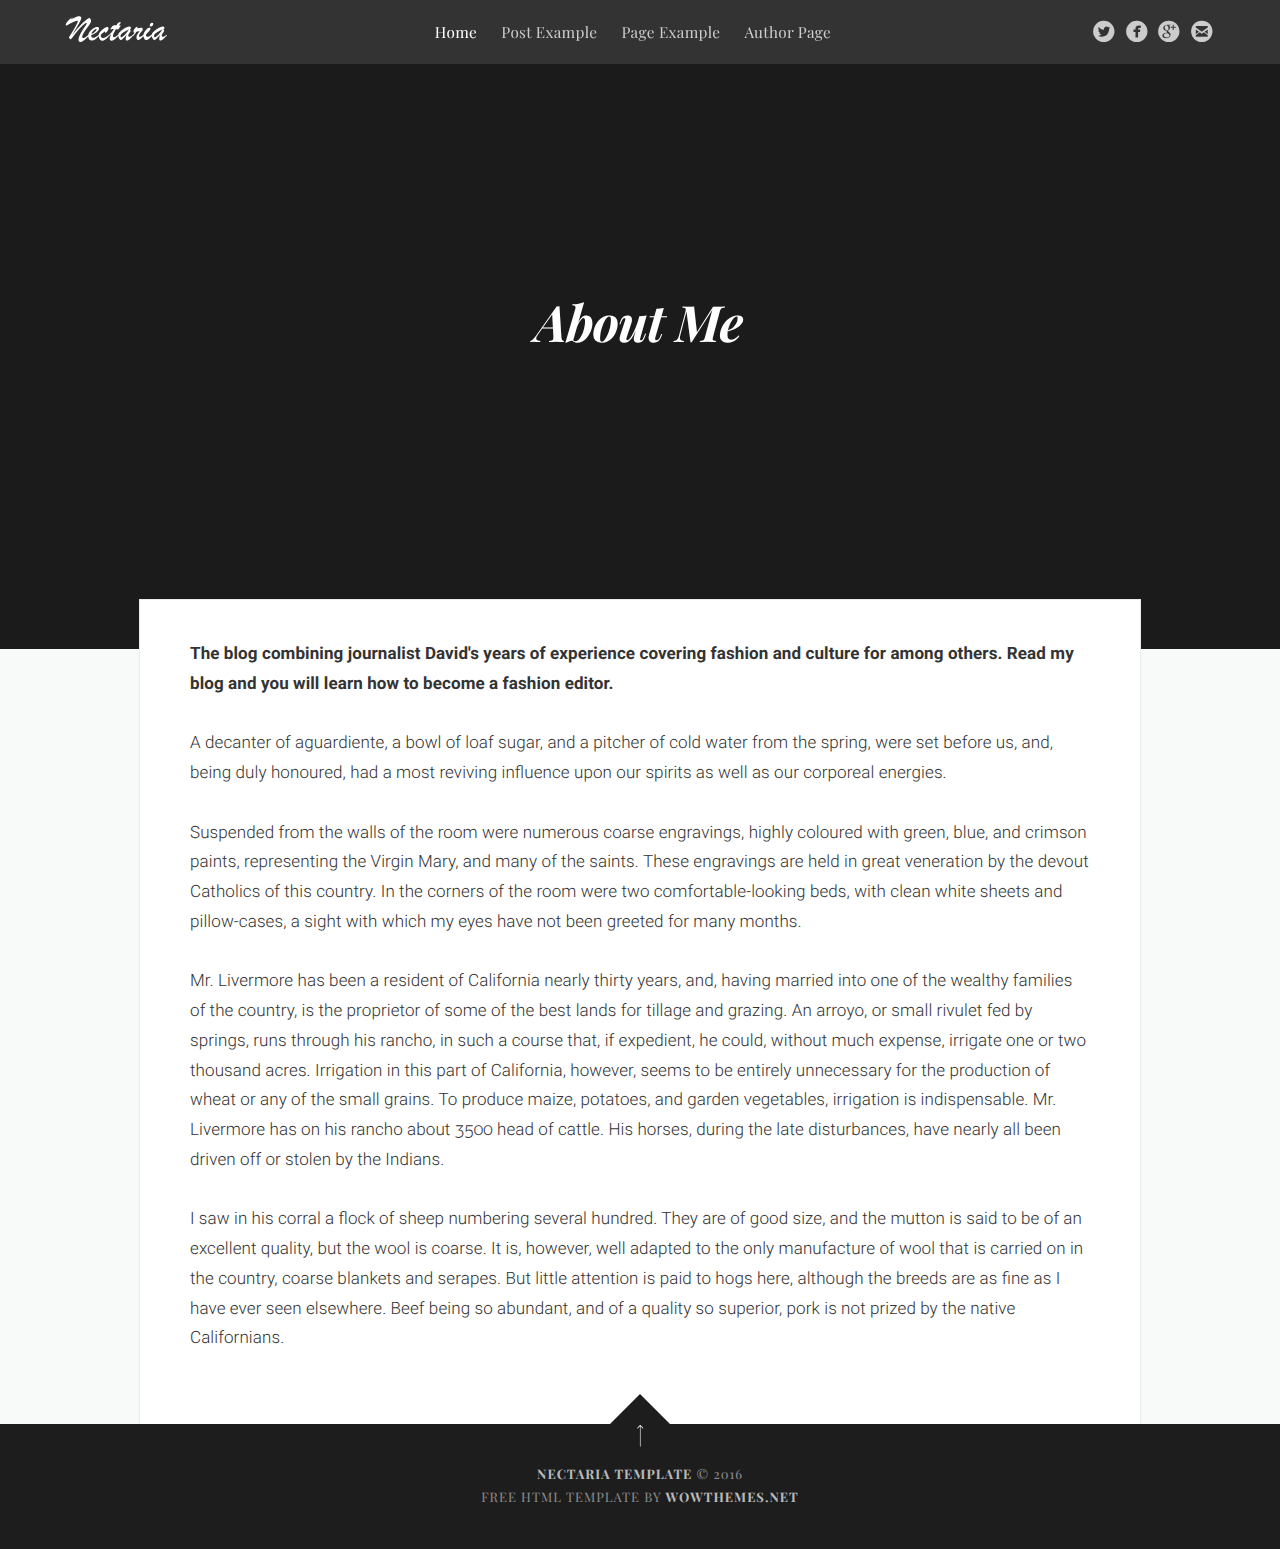
==== about.html @ 01ff28bb "Add files via upload" ====
<!DOCTYPE html>
<html>
<head>
<meta charset="utf-8"/>
<meta http-equiv="X-UA-Compatible" content="IE=edge"/>
<title>Nectaria - Free HTML Template by WowThemes.net</title>
<meta name="description" content="Thoughts, reviews and ideas since 1999."/>
<meta name="viewport" content="width=device-width, initial-scale=1.0"/>
<link rel="shortcut icon" href="#">
<link rel="stylesheet" type="text/css" href="assets/css/screen.css"/>
<link rel="stylesheet" type="text/css" href="https://fonts.googleapis.com/css?family=Roboto:400,300italic,300,400italic,700,700italic|Playfair+Display:400,700,400italic,700italic"/>
</head>
<body class="post-template page-template page">
<div class="site-wrapper">
	<nav class="main-nav overlay clearfix">
	<a class="blog-logo" href="index.html"><img src="assets/img/logo.png" alt="Fashion Critiques"/></a>
	<ul id="menu">
		<li class="nav-home nav-current" role="presentation"><a href="index.html">Home</a></li>
		<li class="nav-article-example" role="presentation"><a href="article.html">Post Example</a></li>
		<li class="nav-about-us" role="presentation"><a href="about.html">Page Example</a></li>
		<li class="nav-author-page" role="presentation"><a href="author.html">Author Page</a></li>
		<span class="socialheader">
		<a href="#"><span class='symbol'>circletwitterbird</span></a>
		<a href="#"><span class='symbol'>circlefacebook</span></a>
		<a href="#"><span class='symbol'>circlegoogleplus</span></a>
		<a href="mailto:wowthemesnet@gmail.com"><span class='symbol'>circleemail</span></a>
		</span>
	</ul>
	</nav>
	<header class="main-header post-head " style="background-image: url(http://s3.amazonaws.com/caymandemo/wp-content/uploads/sites/10/2015/10/10174958/fas-compressor.jpg)">
	<div class="vertical">
		<div class="main-header-content inner">
			<h1 class="post-title">About Me</h1>
		</div>
	</div>
	</header>
	<main class="content" role="main">
	<article class="post tag-fashion tag-art page">
	<section class="post-content">
	<p>
		<strong>The blog combining journalist David's years of experience covering fashion and culture for among others. Read my blog and you will learn how to become a fashion editor.</strong>
	</p>
	<p>
		A decanter of aguardiente, a bowl of loaf sugar, and a pitcher of cold water from the spring, were set before us, and, being duly honoured, had a most reviving influence upon our spirits as well as our corporeal energies.
	</p>
	<p>
		Suspended from the walls of the room were numerous coarse engravings, highly coloured with green, blue, and crimson paints, representing the Virgin Mary, and many of the saints. These engravings are held in great veneration by the devout Catholics of this country. In the corners of the room were two comfortable-looking beds, with clean white sheets and pillow-cases, a sight with which my eyes have not been greeted for many months.
	</p>
	<p>
		Mr. Livermore has been a resident of California nearly thirty years, and, having married into one of the wealthy families of the country, is the proprietor of some of the best lands for tillage and grazing. An arroyo, or small rivulet fed by springs, runs through his rancho, in such a course that, if expedient, he could, without much expense, irrigate one or two thousand acres. Irrigation in this part of California, however, seems to be entirely unnecessary for the production of wheat or any of the small grains. To produce maize, potatoes, and garden vegetables, irrigation is indispensable. Mr. Livermore has on his rancho about 3500 head of cattle. His horses, during the late disturbances, have nearly all been driven off or stolen by the Indians.
	</p>
	<p>
		I saw in his corral a flock of sheep numbering several hundred. They are of good size, and the mutton is said to be of an excellent quality, but the wool is coarse. It is, however, well adapted to the only manufacture of wool that is carried on in the country, coarse blankets and serapes. But little attention is paid to hogs here, although the breeds are as fine as I have ever seen elsewhere. Beef being so abundant, and of a quality so superior, pork is not prized by the native Californians.
	</p>
	</section>
	</article>
	</main>
	<footer class="site-footer clearfix">
	<a href="#top" id="back-to-top" class="back-top"></a>
	<div class="text-center">
		<a href="index.html">Nectaria Template</a> &copy; 2016<br/>
		Free HTML Template by <a href="https://wowthemes.net">WowThemes.net</a>
	</div>
	</footer>
</div>
<script type="text/javascript" src="https://code.jquery.com/jquery-1.11.3.min.js"></script>
<script type="text/javascript" src="assets/js/masonry.min.js"></script>
<script type="text/javascript" src="assets/js/jquery.fitvids.js"></script>
<script type="text/javascript" src="assets/js/index.js"></script>
</body>
</html>
---- assets/css/screen.css ----
/* 
Nectaria - FREE HTML TEMPLATE BY WOWTHEMES.NET
Version: 1.0.0
Download Link: https://www.wowthemes.net/marketplace/category/free/
*/
body {
	font-family:Roboto;
	overflow-x:hidden;
}
article,aside,details,figcaption,figure,footer,header,hgroup,main,nav,section,summary {
	display:block;
}
audio,canvas,video {
	display:inline-block;
}
audio:not([controls]) {
	display:none;
	height:0;
}
[hidden],template {
	display:none;
}
html {
	font-family:sans-serif;
	-ms-text-size-adjust:100%;
	-webkit-text-size-adjust:100%;
}
body {
	margin:0;
}
a {
	background:transparent;
}
a:focus {
	outline:0;
}
a:active,a:hover {
	outline:0;
}
h1 {
	font-size:2em;
	margin:0.67em 0;
}
abbr[title] {
	border-bottom:1px dotted;
}
b,strong {
	font-weight:700;
}
dfn {
	font-style:italic;
}
hr {
	-moz-box-sizing:content-box;
	box-sizing:content-box;
	height:0;
}
mark {
	background:#FF0;
	color:#000;
}
code,kbd,pre,samp {
	font-family:monospace,serif;
	font-size:1em;
}
pre {
	white-space:pre-wrap;
}
q {
	quotes:"\201C" "\201D" "\2018" "\2019";
}
small {
	font-size:80%;
}
sub,sup {
	font-size:75%;
	line-height:0;
	position:relative;
	vertical-align:baseline;
}
sup {
	top:-0.5em;
}
sub {
	bottom:-0.25em;
}
img {
	border:0;
	max-width:100%;
}
svg:not(:root) {
	overflow:hidden;
}
figure {
	margin:0;
}
fieldset {
	border:1px solid #c0c0c0;
	margin:0 2px;
	padding:0.35em 0.625em 0.75em;
}
legend {
	border:0;
	padding:0;
}
button,input,select,textarea {
	font-family:inherit;
	font-size:100%;
	margin:0;
}
button,input {
	line-height:normal;
}
button,select {
	text-transform:none;
}
button,html input[type="button"],input[type="reset"],input[type="submit"] {
	-webkit-appearance:button;
	cursor:pointer;
}
button[disabled],html input[disabled] {
	cursor:default;
}
input[type="checkbox"],input[type="radio"] {
	box-sizing:border-box;
	padding:0;
}
input[type="search"] {
	-webkit-appearance:textfield;
	-moz-box-sizing:content-box;
	-webkit-box-sizing:content-box;
	box-sizing:content-box;
}
input[type="search"]::-webkit-search-cancel-button,input[type="search"]::-webkit-search-decoration {
	-webkit-appearance:none;
}
button::-moz-focus-inner,input::-moz-focus-inner {
	border:0;
	padding:0;
}
textarea {
	overflow:auto;
	vertical-align:top;
}
table {
	border-collapse:collapse;
	border-spacing: 0;
}
/* ========================================================================== 1. Icons - Sets up the icon font and respective classes ========================================================================== */
/* Import the font file with the icons in it */
@font-face {
	font-family:"casper-icons";
	src:url("../fonts/casper-icons.eot?v=1");
	src:url("../fonts/casper-icons.eot?v=1#iefix") format("embedded-opentype"),url("../fonts/casper-icons.woff?v=1") format("woff"),url("../fonts/casper-icons.ttf?v=1") format("truetype"),url("../fonts/casper-icons.svg?v=1#icons") format("svg");
	font-weight:normal;
	font-style: normal;
}
/* Apply these base styles to all icons */
[class^="icon-"]:before,[class*=" icon-"]:before {
	font-family:"casper-icons","Open Sans",sans-serif;
	speak:none;
	font-style:normal;
	font-weight:normal;
	font-variant:normal;
	text-transform:none;
	line-height:1;
	text-decoration:none !important;
	-webkit-font-smoothing:antialiased;
	-moz-osx-font-smoothing: grayscale;
}
/* Each icon is created by inserting the correct character into the content of the:before pseudo element. Like a boss. */
.icon-ghost:before {
	content:"\f600";
}
.icon-feed:before {
	content:"\f601";
}
.icon-twitter:before {
	content:"\f602";
	font-size:1.1em;
}
.icon-google-plus:before {
	content:"\f603";
}
.icon-facebook:before {
	content:"\f604";
}
.icon-arrow-left:before {
	content:"\f605";
}
.icon-stats:before {
	content:"\f606";
}
.icon-location:before {
	content:"\f607";
	margin-left:-3px;
	/* Tracking fix */
}
.icon-link:before {
	content:"\f608";
}
.icon-menu:before {
	content: "\f609";
}
/* IMPORTANT:When making any changes to the icon font,be sure to increment the version number by 1 in the @font-face rule. `?v=1` becomes `?v=2` This forces browsers to download the new font file.*/
/* ========================================================================== 2. General - Setting up some base styles ========================================================================== */
html {
	height:100%;
	max-height:100%;
	font-size:62.5%;
	-webkit-tap-highlight-color:rgba(0,0,0,0);
}
body {
	height:100%;
	max-height:100%;
	letter-spacing:0.01rem;
	font-size:1.7rem;
	line-height:1.75em;
	color:#333;
	-webkit-font-feature-settings:'kern' 1;
	-moz-font-feature-settings:'kern' 1;
	-o-font-feature-settings:'kern' 1;
	text-rendering:geometricPrecision;
	font-weight:300;
}
::-moz-selection {
	background:#D6EDFF;
}
::selection {
	background:#D6EDFF;
}
h1,h2,h3,h4,h5,h6 {
	-webkit-font-feature-settings:'dlig' 1,'liga' 1,'lnum' 1,'kern' 1;
	-moz-font-feature-settings:'dlig' 1,'liga' 1,'lnum' 1,'kern' 1;
	-o-font-feature-settings:'dlig' 1,'liga' 1,'lnum' 1,'kern' 1;
	color:#2E2E2E;
	line-height:1.15em;
	margin:0 0 0.4em 0;
	font-family:"Playfair Display";
	text-rendering:geometricPrecision;
}
h1 {
	font-size:5rem;
	letter-spacing:-2px;
	text-indent:-3px;
}
h2 {
	font-size:3.6rem;
}
h3 {
	font-size:3rem;
}
h4 {
	font-size:2.5rem;
}
h5 {
	font-size:2rem;
}
h6 {
	font-size:2rem;
}
a {
	color:#4A4A4A;
	transition:color 0.3s ease;
}
a:hover {
	color:#111;
}
p,ul,ol,dl {
	-webkit-font-feature-settings:'liga' 1,'onum' 1,'kern' 1;
	-moz-font-feature-settings:'liga' 1,'onum' 1,'kern' 1;
	-o-font-feature-settings:'liga' 1,'onum' 1,'kern' 1;
	margin:0 0 1.75em 0;
	text-rendering:geometricPrecision;
}
ol,ul {
	padding-left:3rem;
}
ol ol,ul ul,ul ol,ol ul {
	margin:0 0 0.4em 0;
	padding-left:2em;
}
dl dt {
	float:left;
	width:180px;
	overflow:hidden;
	clear:left;
	text-align:right;
	text-overflow:ellipsis;
	white-space:nowrap;
	font-weight:700;
	margin-bottom:1em;
}
dl dd {
	margin-left:200px;
	margin-bottom:1em
}
li {
	margin:0.4em 0;
}
li li {
	margin:0;
}
hr {
	display:block;
	height:1px;
	border:0;
	border-top:#EFEFEF 1px solid;
	margin:3.2em 0;
	padding:0;
}
blockquote {
	-moz-box-sizing:border-box;
	box-sizing:border-box;
	margin:1.75em 0 1.75em -2.2em;
	padding:0 0 0 1.75em;
	border-left:#4A4A4A 0.4em solid;
}
blockquote p {
	margin:0.8em 0;
	font-style:italic;
}
blockquote small {
	display:inline-block;
	margin:0.8em 0 0.8em 1.5em;
	font-size:0.9em;
	color:#CCC;
}
blockquote small:before {
	content:"\2014 \00A0";
}
blockquote cite {
	font-weight:700;
}
blockquote cite a {
	font-weight:normal;
}
mark {
	background-color:#fdffb6;
}
code,tt {
	padding:1px 3px;
	font-family:Inconsolata,monospace,sans-serif;
	font-size:0.85em;
	white-space:pre-wrap;
	border:#E3EDF3 1px solid;
	background:#F7FAFB;
	border-radius:2px;
}
pre {
	-moz-box-sizing:border-box;
	box-sizing:border-box;
	margin:0 0 1.75em 0;
	border:#E3EDF3 1px solid;
	width:100%;
	padding:10px;
	font-family:Inconsolata,monospace,sans-serif;
	font-size:0.9em;
	white-space:pre;
	overflow:auto;
	background:#F7FAFB;
	border-radius:3px;
}
pre code,pre tt {
	font-size:inherit;
	white-space:pre-wrap;
	background:transparent;
	border:none;
	padding:0;
}
kbd {
	display:inline-block;
	margin-bottom:0.4em;
	padding:1px 8px;
	border:#CCC 1px solid;
	color:#666;
	text-shadow:#FFF 0 1px 0;
	font-size:0.9em;
	font-weight:700;
	background:#F4F4F4;
	border-radius:4px;
	box-shadow:0 1px 0 rgba(0,0,0,0.2),0 1px 0 0 #fff inset;
}
table {
	-moz-box-sizing:border-box;
	box-sizing:border-box;
	margin:1.75em 0;
	width:100%;
	max-width:100%;
	background-color:transparent;
}
table th,table td {
	padding:8px;
	line-height:20px;
	text-align:left;
	vertical-align:top;
	border-top:#EFEFEF 1px solid;
}
table th {
	color:#000;
}
table caption+thead tr:first-child th,table caption+thead tr:first-child td,table colgroup+thead tr:first-child th,table colgroup+thead tr:first-child td,table thead:first-child tr:first-child th,table thead:first-child tr:first-child td {
	border-top:0;
}
table tbody+tbody {
	border-top:#EFEFEF 2px solid;
}
table table table {
	background-color:#FFF;
}
table tbody>tr:nth-child(odd)>td,table tbody>tr:nth-child(odd)>th {
	background-color:#F6F6F6;
}
table.plain tbody>tr:nth-child(odd)>td,table.plain tbody>tr:nth-child(odd)>th {
	background:transparent;
}
iframe,.fluid-width-video-wrapper {
	display:block;
	margin: 1.75em 0;
}
/* When a video is inside the fitvids wrapper,drop themargin on the iframe,cause it breaks stuff. */
.fluid-width-video-wrapper iframe {
	margin: 0;
}
/* ========================================================================== 3. Utilities - These things get used a lot ========================================================================== */
/* Clears shit */
.clearfix:before,.clearfix:after {
	content:" ";
	display:table;
}
.clearfix:after {
	clear:both;
}
.clearfix {
	zoom: 1;
}
/* Hides shit */
.hidden {
	text-indent:-9999px;
	visibility:hidden;
	display: none;
}
/* Creates a responsive wrapper that makes our content scale nicely */
.inner {
	position:relative;
	width:80%;
	max-width:710px;
	margin: 0 auto;
}
/* Centres vertically yo. (IE8+) */
.vertical {
	display:table-cell;
	vertical-align:middle;
	 background: rgba(0,0,0,0.2);
}
/* Wraps the main content & footer */
.site-wrapper {
	position:relative;
	z-index:10;
	min-height:100%;
	background:#fff;
	-webkit-transition:-webkit-transform 0.5s ease;
	transition:transform 0.5s ease;
	margin-top:64px;
}
.home-template .site-wrapper {
}
body.nav-opened .site-wrapper {
	overflow-x:hidden;
	-webkit-transform:translate3D(-240px,0,0);
	-ms-transform:translate3D(-240px,0,0);
	transform:translate3D(-240px,0,0);
	-webkit-transition:-webkit-transform 0.3s ease;
	transition: transform 0.3s ease;
}
/* ========================================================================== 4. General - The main styles for the the theme ========================================================================== */
.content {
	width:85%;
	margin:0px auto;
	background:#fff;
	padding:40px 0px;
	margin-top:-100px;
	position:relative;
	border-left:1px solid rgba(0,0,0,0.08);
	border-right:1px solid rgba(0,0,0,0.08);
	border-top: 1px solid rgba(0,0,0,0.08);
}
/* Big cover image on the home page */
.main-header {
	position:relative;
	display:table;
	width:100%;
	height:100vh;
	margin-bottom:5rem;
	text-align:center;
	background:#222 no-repeat center center;
	background-image:url(../img/default.jpg);
	background-size:cover;
	overflow:hidden;
}
.main-header .inner {
	width:80%;
	margin-top:-64px;
}
.main-header-content.inner h1,.main-header-content.inner .post-meta,.main-header-content.inner .post-meta a {
	color:#fff;
}
.main-nav {
	position:relative;
	padding:5px 5%;
	margin:0 0 0px 0;
}
.main-nav a {
	text-decoration:none;
	font-size:0.9em;
	letter-spacing:0.3px;
	font-weight:400;
	color:#ccc;
	font-family:Playfair Display;
}
.main-nav .nav-current a {
	color:#fff;
}
.main-nav a:hover {
	color: #fff;
}
/* Navigation */
body.nav-opened .nav-cover {
	position:fixed;
	top:0;
	left:0;
	right:240px;
	bottom:0;
	z-index:200;
}
.nav {
	position:fixed;
	top:0;
	right:0;
	bottom:0;
	z-index:5;
	width:240px;
	opacity:0;
	background:#111;
	margin-bottom:0;
	text-align:left;
	overflow-y:auto;
	-webkit-transition:-webkit-transform 0.5s ease,opacity 0.3s ease 0.7s;
	transition:transform 0.5s ease,opacity 0.3s ease 0.7s;
}
body.nav-closed .nav {
	-webkit-transform:translate3D(97px,0,0);
	-ms-transform:translate3D(97px,0,0);
	transform:translate3D(97px,0,0);
}
body.nav-opened .nav {
	opacity:1;
	-webkit-transition:-webkit-transform 0.3s ease,opacity 0s ease 0s;
	transition:transform 0.3s ease,opacity 0s ease 0s;
	-webkit-transform:translate3D(0,0,0);
	-ms-transform:translate3D(0,0,0);
	transform:translate3D(0,0,0);
}
.nav-title {
	position:absolute;
	top:45px;
	left:30px;
	font-size:16px;
	font-weight:100;
	text-transform:uppercase;
	color:#fff;
}
.nav-close {
	position:absolute;
	top:38px;
	right:25px;
	width:20px;
	height:20px;
	padding:0;
	font-size:10px;
}
.nav-close:focus {
	outline:0;
}
.nav-close:before,.nav-close:after {
	content:'';
	position:absolute;
	top:0;
	width:20px;
	height:1px;
	background:rgb(150,150,150);
	top:15px;
	-webkit-transition:background 0.15s ease;
	transition:background 0.15s ease;
}
.nav-close:before {
	-webkit-transform:rotate(45deg);
	-ms-transform:rotate(45deg);
	transform:rotate(45deg);
}
.nav-close:after {
	-webkit-transform:rotate(-45deg);
	-ms-transform:rotate(-45deg);
	transform:rotate(-45deg);
}
.nav-close:hover:before,.nav-close:hover:after {
	background:rgb(255,255,255);
}
.nav ul {
	padding:90px 9% 5%;
	list-style:none;
	counter-reset:item;
}
.nav li:before {
	display:block;
	float:right;
	padding-right:4%;
	padding-left:5px;
	text-align:right;
	font-size:1.2rem;
	vertical-align:bottom;
	color:#B8B8B8;
	content:counter(item,lower-roman);
	counter-increment:item;
}
.nav li {
	margin:0;
}
.nav li a {
	text-decoration:none;
	line-height:1.4;
	font-size:1.4rem;
	display:block;
	padding:0.6rem 4%;
	overflow:hidden;
	white-space:nowrap;
	text-overflow:ellipsis;
}
.nav li a:after {
	display:inline-block;
	content:" .......................................................";
	color:rgba(255,255,255,0.2);
	margin-left:5px;
}
.nav .nav-current:before {
	color:#fff;
}
.nav .nav-current a:after {
	content:" ";
	border-bottom:rgba(255,255,255,0.5) 1px solid;
	width:100%;
	height:1px;
}
.nav a:link,.nav a:visited {
	color:#B8B8B8;
}
.nav li.nav-current a,.nav a:hover,.nav a:active,.nav a:focus {
	color: #fff;
}
.subscribe-button {
	-webkit-box-sizing:border-box;
	-moz-box-sizing:border-box;
	box-sizing:border-box;
	display:none;
	position:absolute;
	bottom:30px;
	left:30px;
	right:30px;
	height:38px;
	padding:0 20px;
	color:#111 !important;
	/* Overides `.nav a:link,.nav a:visited` colour */
	text-align:center;
	font-size:12px;
	font-family:"Open Sans",sans-serif;
	text-transform:uppercase;
	text-decoration:none;
	line-height:35px;
	border-radius:3px;
	background:#fff;
	transition:all ease 0.3s;
}
.subscribe-button:before {
	font-size:9px;
	margin-right: 6px;
}
/* Create a bouncing scroll-down arrow on homepage with cover image */
.scroll-down {
	display:block;
	position:absolute;
	z-index:100;
	bottom:75px;
	left:50%;
	margin-left:-16px;
	width:34px;
	height:34px;
	font-size:34px;
	text-align:center;
	text-decoration:none;
	color:rgba(255,255,255,0.7);
	-webkit-transform:rotate(-90deg);
	-ms-transform:rotate(-90deg);
	transform:rotate(-90deg);
	-webkit-animation:bounce 4s 2s infinite;
	animation: bounce 4s 2s infinite;
}
/* Stop it bouncing and increase contrast when hovered */
.scroll-down:hover {
	color:#fff;
	-webkit-animation:none;
	animation: none;
}
/* Put a semi-opaque radial gradient behind the icon to make it more visible on photos which happen to have a light background. */
.home-template .main-header:after {
	display:block;
	content:" ";
	width:150px;
	height:130px;
	border-radius:100%;
	position:absolute;
	bottom:0;
	left:50%;
	margin-left:-75px;
	background: radial-gradient(ellipse at center,rgba(0,0,0,0.15) 0%,rgba(0,0,0,0) 70%,rgba(0,0,0,0) 100%);
}
/* Hide when there's no cover image or on page2+*/
.no-cover .scroll-down,.no-cover.main-header:after,.archive-template .scroll-down,.archive-template .main-header:after {
	display: none
}
/* Appears in the top left corner of your home page */
.blog-logo {
	display:block;
	float:left;
	background:none !important;
	/* Makes sure there is never a background */
	border:none !important;
	/* Makes sure there is never a border */
}
.blog-logo img {
	-webkit-box-sizing:border-box;
	-moz-box-sizing:border-box;
	box-sizing:border-box;
	display:block;
	height:auto;
	padding:0;
	width:auto;
	opacity:1;
	transition:all 0.4s;
}
.blog-logo img:hover {
	opacity:1.0;
	transition:all 0.4s;
}
.menu-button {
	-webkit-box-sizing:border-box;
	-moz-box-sizing:border-box;
	box-sizing:border-box;
	display:inline-block;
	float:right;
	padding:0;
	opacity:1;
	text-align:center;
	font-size:12px;
	text-transform:uppercase;
	white-space:nowrap;
	transition:all 0.5s ease;
}
.menu-button:before {
	font-size:24px;
	font-weight:300;
	position:relative;
	top:14px;
}
.menu-button:hover {
	background:#fff;
}
.menu-button:focus {
	outline: 0;
}
/* When the navigation is closed */
.nav-closed .menu-button {
	color:#333;
	border-color:rgba(255,255,255,0.6);
}
.nav-closed .menu-button:hover {
	color: #222;
}
/* When the navigation is closed and there is no cover image */
.nav-closed .no-cover .menu-button {
	border-color:#BFC8CD;
	color:#9EABB3;
}
.nav-closed .no-cover .menu-button:hover {
	border-color:#555;
	color: #555;
}
/* When the navigation is opened */
.nav-opened .menu-button {
	padding:0 12px;
	background:#111;
	border-color:#111;
	color:#fff;
	-webkit-transform:translate3D(94px,0,0);
	-ms-transform:translate3D(94px,0,0);
	transform:translate3D(94px,0,0);
	transition:all 0.3s ease;
}
.nav-opened .menu-button .word {
	opacity:0;
	transition: all 0.3s ease;
}
/* Special styles when overlaid on an image*/
.main-nav.overlay {
	position:fixed;
	top:0;
	left:0;
	right:0;
	height:54px;
	border:none;
	background:linear-gradient(to bottom,rgba(0,0,0,0.2) 0%,rgba(0,0,0,0) 100%);
	background:rgba(0,0,0,0.8);
	z-index:9;
}
.no-cover .main-nav.overlay {
	background: none;
}
/* The details of your blog. Defined in ghost/settings/ */
.page-title {
	margin:10px 0 0px 0;
	font-size:6.5rem;
	letter-spacing:-1px;
	font-weight:700;
	font-family:"Playfair Display";
	color:#fff;
	font-style:italic;
}
.page-description {
	margin:0;
	font-size:2rem;
	line-height:1.5em;
	font-weight:300;
	font-style:italic;
	letter-spacing:0.01rem;
	color:rgba(255,255,255,0.9);
}
.no-cover.main-header {
	min-height:160px;
	max-height:40vh;
	background:#f5f8fa;
}
.no-cover .page-title {
	color:rgba(0,0,0,0.8);
}
.no-cover .page-description {
	color: rgba(0,0,0,0.5);
}
/* Add subtle load-in animation for content on the home page */
.home-template .page-title {
	-webkit-animation:fade-in 0.6s;
	animation:fade-in 0.6s;
	-webkit-animation-delay:0.2s;
	animation-delay:0.2s;
}
.home-template .page-description {
	-webkit-animation:fade-in-down 0.9s;
	animation:fade-in-down 0.9s;
	-webkit-animation-delay:0.1s;
	animation-delay: 0.1s;
}
/* Every post,on every page,gets this style on its <article>tag */
.post {
	position:relative;
	border-bottom:#EBF2F6 1px solid;
		padding-bottom:30px;
	word-wrap:break-word;
}
.grid-item .post {
	position:relative;
	border:#EBF2F6 1px solid;
	word-wrap:break-word;
		margin-bottom:20px;
	 padding-bottom:0;
	 max-width:100%;
	 transition:all 0.4s;
	 background:#fff;
	overflow:hidden;
}
.grid-item .post img {
	margin-bottom:-10px;
}
.wrapgriditem {
	padding:30px;
	position:relative;
	background-color:#fff;
}
.grid-item .post.featured .wrapgriditem {
	background:#f7faf9;
	box-shadow: none;
}
/* Add a little circle in the middle of the border-bottom on our .post just for the lolz and stylepoints. */
.post:after {
	display:block;
	content:"";
	width:0px;
	height:0px;
	border:#E7EEF2 1px solid;
	position:absolute;
	bottom:-5px;
	left:50%;
	margin-left:-5px;
	background:#FFF;
	border-radius:100%;
	box-shadow:#FFF 0 0 0 5px;
}
body:not(.post-template) .post-title {
	font-size:2.5rem;
	font-style:italic;
	line-height:1.2;
}
.post-title a {
	text-decoration:none;
}
.post-excerpt p {
	margin:0;
	font-size:0.9em;
	line-height:1.6em;
}
.read-more {
	text-decoration:none;
}
.post-meta {
	display:block;
	margin:1.75rem 0 0 0;
	font-size:1.6rem;
	font-style:italic;
	line-height:2.2rem;
	color:#9EABB3;
	font-family:Playfair Display;
}
.author-thumb {
	width:24px;
	height:24px;
	float:left;
	margin-right:9px;
	border-radius:100%;
}
.post-meta a {
	color:#9EABB3;
	text-decoration:none;
}
.post-meta a:hover {
	text-decoration:underline;
}
.user-meta {
	position:relative;
	padding:0.3rem 40px 0 100px;
	min-height:77px;
}
.post-date {
	display:inline-block;
	margin-left:8px;
	padding-left:12px;
	border-left:#d5dbde 1px solid;
	white-space:nowrap;
}
.grid-item .post-meta,.grid-item .post-date {
	font-size:1.4rem;
}
.user-image {
	position:absolute;
	top:0;
	left:0;
}
.user-name {
	display:block;
	font-weight:700;
}
.user-bio {
	display:block;
	max-width:440px;
	font-size:1.4rem;
	line-height:1.5em;
}
.publish-meta {
	position:absolute;
	top:0;
	right:0;
	padding:4.3rem 0 4rem 0;
	text-align:right;
}
.publish-heading {
	display:block;
	font-weight:700;
}
.publish-date {
	display:block;
	font-size:1.4rem;
	line-height: 1.5em;
}
/* ========================================================================== 5. Single Post - When you click on an individual post ========================================================================== */
.post-template .post-header {
	margin-bottom:3.4rem;
}
.post-template .post-title {
	margin-bottom:0;
	letter-spacing:-1px;
	font-style:italic;
}
.post-template .post-meta {
	margin:0;
}
.post-template .post-date {
	padding:0;
	margin:0;
	border: none;
}
/* Stop elements,such as img wider than the post content,from creating horizontal scroll - slight hack due to imperfections with browser width % calculations and rounding */
.post-template .content {
	width:80%;
	max-width:900px;
	margin:0px auto;
	margin-top:-100px;
	background:#fff;
	position:relative;
	padding:40px 50px;
	font-weight:300;
	font-family:Roboto;
	overflow:hidden;
}
.site-wrapper {
	background-color:#f7faf9;
}
.sidebar {
	width:25%;
	float:right;
	margin-right:3%;
}
.widget {
	padding:30px;
	background:#f7faf9;
	margin-bottom:30px;
	overflow:hidden;
	font-size:1.5rem;
	font-weight:300;
}
.widget .widget-title {
	text-align:center;
	position:relative;
	text-transform:capitalize;
	margin-bottom:27px;
	margin-top:0;
	clear:both;
}
.widget .widget-title:before {
	background:#ebf1ef;
	content:"";
	position:absolute;
	width:100%;
	height:10px;
	left:0;
	top:50%;
	margin-top:-4px;
}
.widget .widget-title>span {
	position:relative;
	z-index:3;
	display:inline-block;
	padding:0 15px;
	background-color:#f7faf9;
}
h2.widget-title {
	font-size:2rem;
	font-style: italic;
}
/* Tweak the .post wrapper style */
.post-template .post {
	margin-top:0;
	border-bottom:none;
	padding-bottom: 0;
}
/* Kill that stylish little circle that was on the border,too */
.post-template .post:after {
	display: none;
}
/* Keep images centered,and allow images wider than the main text column to break out. */
.post-content img {
	display:block;
	max-width:126%;
	height:auto;
	padding:0.6em 0;
	/* Centers an image by (1) pushing its left edge to the center of its container and (2) shifting the entire image in the opposite direction by half its own width. Works for images that are larger than their containers. */
	position:relative;
	left:50%;
	-webkit-transform:translateX(-50%);
	/* for Safari and iOS */
	-ms-transform:translateX(-50%);
	/* for IE9 */
	transform:translateX(-50%);
}
.footnotes {
	font-style:italic;
	font-size:1.3rem;
	line-height:1.6em;
}
.footnotes li {
	margin:0.6rem 0;
}
.footnotes p {
	margin:0;
}
.footnotes p a:last-child {
	text-decoration: none;
}
/* The author credit area after the post */
.post-footer {
	position:relative;
	margin:6rem 0 0 0;
	padding:6rem 0 0 0;
	border-top:#EBF2F6 1px solid;
}
.post-footer h4 {
	font-size:1.8rem;
	margin:0;
}
.post-footer p {
	margin:1rem 0;
	line-height: 1.75em;
}
/* list of author links - location / url */
.author-meta {
	padding:0;
	margin:0;
	list-style:none;
	font-size:1.4rem;
	line-height:1;
	font-style:italic;
	color:#9EABB3;
}
.author-meta a {
	color:#9EABB3;
}
.author-meta a:hover {
	color: #111;
}
/* Create some space to the right for the share links */
.post-footer .author {
	margin-right:180px;
}
.post-footer h4 a {
	color:#2e2e2e;
	text-decoration:none;
}
.post-footer h4 a:hover {
	text-decoration: underline;
}
/* Drop the share links in the space to the right. Doing it like this means it's easier for the author bio to be flexible at smaller screen sizes while the share links remain at a fixed width the whole time */
.post-footer .share {
	position:absolute;
	top:6rem;
	right:0;
	width:140px;
}
.post-footer .share a {
	font-size:1.8rem;
	display:inline-block;
	margin:1rem 1.6rem 1.6rem 0;
	color:#BBC7CC;
	text-decoration:none;
}
.post-footer .share .icon-twitter:hover {
	color:#55acee;
}
.post-footer .share .icon-facebook:hover {
	color:#3b5998;
}
.post-footer .share .icon-google-plus:hover {
	color: #dd4b39;
}
/* ========================================================================== 6. Author profile ========================================================================== */
.post-head.main-header {
	height:65vh;
	min-height:180px;
}
.no-cover.post-head.main-header {
	height:85px;
	min-height:0;
	margin-bottom:0;
	background:transparent;
}
.tag-head.main-header {
	height:65vh;
	min-height:180px;
}
.author-head.main-header {
	height:40vh;
	min-height:180px;
}
.no-cover.author-head.main-header {
	height:10vh;
	min-height:100px;
	background:transparent;
}
.author-profile {
	padding:0 15px 5rem 15px;
	text-align:center;
	margin-bottom: 5rem;
}
/* Add a little circle in the middle of the border-bottom */
.author-image {
	-webkit-box-sizing:border-box;
	-moz-box-sizing:border-box;
	box-sizing:border-box;
	display:block;
	position:absolute;
	top:-40px;
	left:50%;
	margin-left:-40px;
	width:80px;
	height:80px;
	border-radius:100%;
	overflow:hidden;
	padding:6px;
	background:#fff;
	z-index:2;
	box-shadow:#E7EEF2 0 0 0 1px;
}
.author-image .img {
	position:relative;
	display:block;
	width:100%;
	height:100%;
	background-size:cover;
	background-position:center center;
	border-radius:100%;
}
.author-profile .author-image {
	position:relative;
	left:auto;
	top:auto;
	width:120px;
	height:120px;
	padding:3px;
	margin:-100px auto 0 auto;
	box-shadow:none;
}
.author-title {
	margin:1.5rem 0 1rem;
}
.author-bio {
	font-size:2.1rem;
	line-height:1.5em;
	font-weight:200;
	color:#50585D;
	font-style:italic;
	letter-spacing:0;
	text-indent:0;
}
.author-meta {
	margin: 1.6rem 0;
}
/* Location,website,and link */
.author-profile .author-meta {
	margin:2rem 0;
	font-family:Playfair Display;
	letter-spacing:0.01rem;
	font-size:1.7rem;
}
.author-meta span {
	display:inline-block;
	margin:0 2rem 1rem 0;
	word-wrap:break-word;
}
.author-meta a {
	text-decoration: none;
}
/* Turn off meta for page2+to make room for extra pagination prev/next links */
.archive-template .author-profile .author-meta {
	display: none;
}
/* ========================================================================== 7. Read More - Next/Prev Post Links ========================================================================== */
.read-next {
	display:-webkit-box;
	display:-webkit-flex;
	display:-ms-flexbox;
	display:flex;
	-webkit-box-align:stretch;
	-webkit-align-items:stretch;
	-ms-flex-align:stretch;
	align-items:stretch;
	margin-top:0rem;
}
.read-next-story {
	display:-webkit-box;
	display:-webkit-flex;
	display:-ms-flexbox;
	display:flex;
	-webkit-box-flex:1;
	-webkit-flex-grow:1;
	-ms-flex-positive:1;
	flex-grow:1;
	min-width:50%;
	text-decoration:none;
	position:relative;
	text-align:center;
	color:#fff;
	background:#222 no-repeat center center;
	background-size:cover;
	overflow:hidden;
}
.read-next-story:hover:before {
	background:rgba(0,0,0,0.8);
	transition:all 0.2s ease;
}
.read-next-story:hover .post:before {
	color:#222;
	background:#fff;
	transition:all 0.2s ease;
}
.read-next-story:before {
	content:"";
	display:block;
	position:absolute;
	top:0;
	right:0;
	bottom:0;
	left:0;
	background:rgba(0,0,0,0.7);
	transition:all 0.5s ease;
}
.read-next-story .post {
	padding-top:6rem;
	padding-bottom:6rem;
	max-width:80%;
	margin:0px auto;
}
.read-next-story .post:before {
	content:"Read This Next";
	padding:4px 10px 5px;
	text-transform:uppercase;
	font-size:1.1rem;
	font-family:"Open Sans",sans-serif;
	color:rgba(255,255,255,0.8);
	border:rgba(255,255,255,0.5) 1px solid;
	border-radius:4px;
	transition:all 0.5s ease;
}
.read-next-story.prev .post:before {
	content:"You Might Enjoy";
}
.read-next-story h2 {
	margin-top:1rem;
	color:#fff;
}
.read-next-story p {
	margin:0;
	color: rgba(255,255,255,0.8);
}
/* Special styles for posts with no cover images */
.read-next-story.no-cover {
	background:#f5f8fa;
}
.read-next-story.no-cover:before {
	display:none;
}
.read-next-story.no-cover .post:before {
	color:rgba(0,0,0,0.5);
	border-color:rgba(0,0,0,0.2);
}
.read-next-story.no-cover h2 {
	color:rgba(0,0,0,0.8);
}
.read-next-story.no-cover p {
	color: rgba(0,0,0,0.5);
}
/* if there are two posts without covers,put a border between them */
.read-next-story.no-cover+.read-next-story.no-cover {
	border-left:rgba(0,0,100,0.04) 1px solid;
	-webkit-box-sizing:border-box;
	-moz-box-sizing:border-box;
	box-sizing: border-box;
}
/* Correctly position site-footer when next to the .read-next container */
.read-next+.site-footer {
	position:relative;
	bottom:0;
	left:0;
	right:0;
	margin: 0;
}
/* ========================================================================== 8. Third Party Elements - Embeds from other services ========================================================================== */
/* Github */
.gist table {
	margin:0;
	font-size:1.4rem;
}
.gist td {
	line-height:1.4;
}
.gist .line-number {
	min-width: 25px;
}
/* Pastebin */
.content .embedPastebin {
	margin-bottom: 1.75em;
}
/* ========================================================================== 9. Pagination - Tools to let you flick between pages ========================================================================== */
/* The main wrapper for our pagination links */
.pagination {
	position:relative;
	width:80%;
	max-width:740px;
	padding:10px;
	margin:4rem auto;
	margin-bottom:7rem;
	font-family:Playfair Display;
	font-size:1.7rem;
	color:#111;
	text-align:center;
	font-style:italic;
	border-top:#EBF2F6 double medium;
	border-bottom:#EBF2F6 double medium;
}
.pagination a {
	color:#9EABB3;
	transition: all 0.2s ease;
}
/* Push the previous/next links out to the left/right */
.older-posts,.newer-posts {
	position:absolute;
	display:inline-block;
	padding:3px 15px;
	border:#bfc8cd 0px solid;
	text-decoration:none;
	border-radius:0;
	transition:border 0.3s ease;
	font-size:1.4rem;
}
.older-posts {
	right:0;
}
.page-number {
	display:inline-block;
	padding:2px 0;
	min-width:100px;
}
.newer-posts {
	left:0;
}
.older-posts:hover,.newer-posts:hover {
	color:#889093;
	border-color:#98a0a4;
}
.extra-pagination {
	display:none;
}
.extra-pagination .pagination {
	width: auto;
}
/* On page2+make all the headers smaller */
.archive-template .main-header {
	max-height: 65vh;
}
/* On page2+show extra pagination controls at the top of post list */
.archive-template .extra-pagination {
	display: block;
}
/* ========================================================================== 10. Footer - The bottom of every page ========================================================================== */
.site-footer {
	position:relative;
	margin:0rem 0 0 0;
	padding:4rem 15px;
	font-size:1.3rem;
	text-transform:uppercase;
	line-height:1.75em;
	color:rgba(255,255,255,0.5);
	background:#1d1d1d;
	letter-spacing:1px;
	font-family:Playfair Display;
}
.site-footer a {
	text-decoration:none;
	font-weight:bold;
	color:rgba(255,255,255,0.7);
}
.site-footer a:hover {
	color:#fff;
}
.poweredby {
	display:block;
	width:45%;
	float:right;
	text-align:right;
}
.copyright {
	display:block;
	width:45%;
	float: left;
}
/* ========================================================================== 11. Media Queries - Smaller than 900px ========================================================================== */
@media only screen and (max-width:900px) {
	blockquote {
		margin-left:0;
	}
	.main-header {
		-webkit-box-sizing:border-box;
		-moz-box-sizing:border-box;
		box-sizing:border-box;
		height:auto;
		min-height:100%;
		height:100vh;
		padding:0;
	}
  .main-header .inner {
    margin-top: 0;
}
	.scroll-down,.home-template .main-header:after {
		display:none;
	}
	.archive-template .main-header {
		min-height:180px;
		padding:10% 0;
	}
	.blog-logo img {
		padding:0 0 0 10px;
		margin-top:-54px;
	}
	.page-title {
		font-size:4rem;
		letter-spacing:-1px;
	}
	.page-description {
		font-size:1.8rem;
		line-height:1.5em;
	}
	.post {
		font-size:0.95em
	}
	body:not(.post-template) .post-title {
		font-size:3.2rem;
	}
	hr {
		margin:2.4em 0;
	}
	ol,ul {
		padding-left:2em;
	}
	h1 {
		font-size:4.5rem;
		text-indent:-2px;
	}
	h2 {
		font-size:3.6rem;
	}
	h3 {
		font-size:3.1rem;
	}
	h4 {
		font-size:2.5rem;
	}
	h5 {
		font-size:2.2rem;
	}
	h6 {
		font-size:1.8rem;
	}
	.author-profile {
		padding-bottom:4rem;
	}
	.author-profile .author-bio {
		font-size:1.6rem;
	}
	.author-meta span {
		display:block;
		margin:1.5rem 0;
	}
	.author-profile .author-meta span {
		font-size:1.6rem;
	}

	.tag-head.main-header,.author-head.main-header, .post-head.main-header, .no-cover.post-head.main-header {
		height:auto;
    min-height: 40vh;
	}
  .post-template .content {
    width: 80%;
    max-width: 80%;
    padding: 40px 20px;
  }
	.no-cover.author-head.main-header {
		padding:0;
	}
	.read-next {
		-webkit-box-orient:vertical;
		-webkit-box-direction:normal;
		-webkit-flex-direction:column;
		-ms-flex-direction:column;
		flex-direction:column;
		margin-top:4rem;
	}
	.read-next p {
		display:none;
	}
	.read-next-story.no-cover+.read-next-story.no-cover {
		border-top:rgba(0,0,100,0.06) 1px solid;
		border-left: none;
	}
}
/* ========================================================================== 12. Media Queries - Smaller than 500px ========================================================================== */
@media only screen and (max-width:500px) {
	.main-header {
		height:60vh;
		margin-bottom:0;
	}
	.no-cover.main-header {
		height:60vh;
	}
	.archive-template .main-header {
		max-height:20vh;
		min-height:160px;
		padding:0% 0;
	}
	.main-nav {
		padding:5px;
		margin-bottom:0rem;
	}
	.blog-logo {
		padding:0px;
	}
	.blog-logo img {
	}
	.menu-button {
		padding:0 5px;
		border-radius:0;
		border-width:0;
		color:#2e2e2e;
		background:transparent;
	}
	.menu-button:hover {
		color:#2e2e2e;
		border-color:transparent;
		background:none;
	}
	body.nav-opened .menu-button {
		background:none;
		border:transparent;
	}
	.main-nav.overlay a:hover {
		color:#fff;
		border-color:transparent;
		background:transparent;
	}
	.no-cover .main-nav.overlay {
		background:none;
	}
	.no-cover .main-nav.overlay .menu-button {
		border:none;
	}
	.main-nav.overlay .menu-button {
		border-color:transparent;
	}
	.nav-title {
		top:25px;
	}
	.nav-close {
		position:absolute;
		top:18px;
	}
	.nav ul {
		padding:60px 9% 5%;
	}
	.inner,.pagination {
		width:auto;
		margin:2rem auto;
	}
	.post {
		width:auto;
		margin-top:2rem;
		margin-bottom:2rem;
		margin-left:16px;
		margin-right:16px;
		padding-bottom:2rem;
		line-height:1.65em;
	}
	.post-date {
		display:none;
	}
	.post-template .post-header {
		margin-bottom:2rem;
	}
	.post-template .post-date {
		display:inline-block;
	}
	hr {
		margin:1.75em 0;
	}
	p,ul,ol,dl {
		font-size:0.95em;
		margin:0 0 2.5rem 0;
	}
	.page-title {
		font-size:3rem;
	}
	.post-excerpt p {
		font-size:0.85em;
	}
	.page-description {
		font-size:1.6rem;
	}
	h1,h2,h3,h4,h5,h6 {
		margin:0 0 0.3em 0;
	}
	h1 {
		font-size:2.8rem;
		letter-spacing:-1px;
	}
	h2 {
		font-size:2.4rem;
		letter-spacing:0;
	}
	h3 {
		font-size:2.1rem;
	}
	h4 {
		font-size:1.9rem;
	}
	h5 {
		font-size:1.8rem;
	}
	h6 {
		font-size:1.8rem;
	}
	body:not(.post-template) .post-title {
		font-size:2.5rem;
	}
	.post-template .site-footer {
		margin-top: 0;
	}
	.post-content img {
		padding:0;
		width:calc(100%+32px);
		/* expand with to image+margins */
		min-width:0;
		max-width:112%;
		/* fallback when calc doesn't work */
	}
	.post-meta {
		font-size:1.3rem;
		margin-top:1rem;
	}
	.post-footer {
		padding:5rem 0 3rem 0;
		text-align:center;
	}
	.post-footer .author {
		margin:0 0 2rem 0;
		padding:0 0 1.6rem 0;
		border-bottom:#EBF2F6 1px dashed;
	}
	.post-footer .share {
		position:static;
		width:auto;
	}
	.post-footer .share a {
		margin:1.4rem 0.8rem 0 0.8rem;
	}
	.author-meta li {
		float:none;
		margin:0;
		line-height:1.75em;
	}
	.author-meta li:before {
		display:none;
	}
	.older-posts,.newer-posts {
		position:static;
		margin:10px 0;
	}
	.page-number {
		display:block;
	}
	.site-footer {
		margin-top:3rem;
	}
	.author-profile {
		padding-bottom:2rem;
	}
	.tag-head.main-header,.post-head.main-header,.author-head.main-header {
		min-height:30vh;
	}
	.main-header .inner {
		margin-top:0;
	}
	.author-profile .author-image {
		margin-top:-70px;
	}
	.author-profile .author-meta span {
		font-size:1.4rem;
	}
	.archive-template .main-header .page-description {
		display:none;
	}
	.read-next {
		margin-top:2rem;
		margin-bottom:-37px;
	}
	.read-next .post {
		width: 100%;
	}
}
/* ========================================================================== 13. Animations ========================================================================== */
/* Used to fade in title/desc on the home page */
@-webkit-keyframes fade-in-down {
	0% {
		opacity:0;
		-webkit-transform:translateY(-10px);
		transform:translateY(-10px);
	}
	100% {
		opacity:1;
		-webkit-transform:translateY(0);
		transform:translateY(0);
	}
}
@keyframes fade-in-down {
	0% {
		opacity:0;
		-webkit-transform:translateY(-10px);
		transform:translateY(-10px);
	}
	100% {
		opacity:1;
		-webkit-transform:translateY(0);
		transform: translateY(0);
	}
}
/* Used to bounce .scroll-down on home page */
@-webkit-keyframes bounce {
	0%,10%,25%,40%,50% {
		-webkit-transform:translateY(0) rotate(-90deg);
		transform:translateY(0) rotate(-90deg);
	}
	20% {
		-webkit-transform:translateY(-10px) rotate(-90deg);
		transform:translateY(-10px) rotate(-90deg);
	}
	30% {
		-webkit-transform:translateY(-5px) rotate(-90deg);
		transform:translateY(-5px) rotate(-90deg);
	}
}
@keyframes bounce {
	0%,20%,50%,80%,100% {
		-webkit-transform:translateY(0) rotate(-90deg);
		transform:translateY(0) rotate(-90deg);
	}
	40% {
		-webkit-transform:translateY(-10px) rotate(-90deg);
		transform:translateY(-10px) rotate(-90deg);
	}
	60% {
		-webkit-transform:translateY(-5px) rotate(-90deg);
		transform: translateY(-5px) rotate(-90deg);
	}
}
/* ========================================================================== End of file. Animations should be the last thing here. Do not add stuff below this point,or it will probably fuck everything up. ========================================================================== */
.btn-more {
	padding:3px;
	border:1px solid rgba(255,255,255,0.6);
	display:table;
	margin:0 auto;
	margin-top:20px;
}
.btn-more span {
	border:1px solid rgba(255,255,255,0.6);
	padding:10px 30px;
	color:#FFF;
	display:block;
	font-size:16px;
	letter-spacing:2px;
	text-transform:uppercase;
}
a.btn-more {
	text-decoration:none;
}
.grid {
	margin-left:2.5%;
	margin-right:2%;
}
.grid-item {
	width:32.00%;
}
.entry-title-divider {
	position:relative;
	display:inline-block;
	vertical-align:top;
	margin:0 auto;
	margin-top:15px;
	margin-bottom:7px;
	height:5px;
}
.entry-title-divider:before,.entry-title-divider:after {
	content:'';
	position:absolute;
	top:2px;
	width:40px;
	height:1px;
	background-color:#f4f4f4;
}
.entry-title-divider:before {
	left:-48px;
}
.entry-title-divider:after {
	right:-48px;
}
.entry-title-divider span {
	display:inline-block;
	vertical-align:top;
	width:5px;
	height:5px;
	margin:0 3px;
	-webkit-transform:rotate(45deg);
	transform:rotate(45deg);
}
.entry-title-divider span {
	background-color:#fff;
}
.text-center {
	text-align:center;
}
.grid-item {
}
.grid-item img {
	transition:transform 0.5s linear;
}
.grid-item img:hover {
	transform:scale(1.2);
	animation:10s ease 0s normal none infinite scale;
}
.back-top {
	position:absolute;
	z-index:5;
	top:0px;
	left:50%;
	margin-left:-12.5px;
	display:block;
	width:25px;
	height:25px;
	background:url(../img/top.png) no-repeat center center;
}
footer.site-footer:after {
	bottom:100%;
	left:50%;
	border:solid transparent;
	content:" ";
	height:0;
	width:0;
	position:absolute;
	pointer-events:none;
	border-color:rgba(17,17,17,0);
	border-bottom-color:#1D1D1D;
	border-width:30px;
	margin-left:-30px;
}
.imgshadow {
	position:absolute;
	top:0;
	left:0;
	margin-left:0;
	z-index:5;
	zoom:1;
	width:100%;
}
.wrapshadow {
	position:absolute;
	top:0;
	left:-34px;
	max-width:200%;
	zoom:1;
	width:1214px;
}
body.nav-opened {
	padding-top:0;
}
.main-nav ul {
	list-style:none;
	margin:5px 0;
	text-align:center;
	padding-left:0;
}
.main-nav ul li {
	display:inline-block;
}
.main-nav ul li a {
	padding:0 10px;
}
@font-face {
	font-family:'Mono Social Icons Font';
	src:url('../fonts/MonoSocialIconsFont-1.10.eot');
	src:url('../fonts/MonoSocialIconsFont-1.10.eot?#iefix') format('embedded-opentype'),url('../fonts/MonoSocialIconsFont-1.10.woff') format('woff'),url('../fonts/MonoSocialIconsFont-1.10.ttf') format('truetype'),url('../fonts/MonoSocialIconsFont-1.10.svg#MonoSocialIconsFont') format('svg');
	src:url('../fonts/MonoSocialIconsFont-1.10.ttf') format('truetype');
	font-weight:normal;
	font-style:normal;
}
.symbol,a.symbol:before {
	font-family:'Mono Social Icons Font';
	-webkit-text-rendering:optimizeLegibility;
	-moz-text-rendering:optimizeLegibility;
	-ms-text-rendering:optimizeLegibility;
	-o-text-rendering:optimizeLegibility;
	text-rendering:optimizeLegibility;
	-webkit-font-smoothing:antialiased;
	-moz-font-smoothing:antialiased;
	-ms-font-smoothing:antialiased;
	-o-font-smoothing:antialiased;
	font-smoothing:antialiased;
}
a.symbol:before {
	content:attr(title);
	margin-right:0.3em;
	font-size:130%;
}
a.symbol {
	background:#9f9f9f;
	padding:7px 5px 3px 5px;
	color:white;
	text-decoration:none;
}
span.socialheader {
	float:right;
}
.socialheader span {
	font-size:1.7em;
	display:inline-block;
	line-height:43px;
	margin:0 3px;
}
div#preloader {
	position:fixed;
	left:0;
	top:0;
	z-index:999;
	width:100%;
	height:100%;
	overflow:visible;
	background:#333;
}
@media only screen and (max-width:1220px) {
	.grid-item {
		width:48%;
	}
	.wrapshadow {
		display:none;
	}
}
@media only screen and (max-width:930px) {
}
@media only screen and (max-width:650px) {
	.grid-item {
		width:100%;
	}
}
@media only screen and (max-width:500px) {
	.content,.post-template .content,.content,.post-template .content {
		margin-top:-30px;
	}
	.post-template .content {
		padding:20px 0;
	}
}
.slicknav_menu {
	display: none;
}
@media screen and (max-width:900px) {
	/* #menu is the original menu */
	#menu {
			display:none;
	}
	.site-wrapper {
		margin-top:0;
	}
	.slicknav_menu {
			display:block;
	}
	.main-nav.overlay {
		position:relative;
		height:3px;
	}
	span.socialheader {
		float:none;
		margin-bottom:50px;
		display: block;
	}
}
/*! * SlickNav Responsive Mobile Menu v1.0.5.5 * (c) 2015 Josh Cope * licensed under MIT */
.slicknav_btn {
	position:relative;
	display:block;
	vertical-align:middle;
	float:right;
	padding:0.438em 0.625em 0.438em 0.625em;
	line-height:1.125em;
	cursor:pointer;
}
.slicknav_btn .slicknav_icon-bar+.slicknav_icon-bar {
	margin-top:0.188em;
}
.slicknav_menu {
	*zoom:1;
}
.slicknav_menu .slicknav_menutxt {
	display:block;
	line-height:1.188em;
	float:left;
}
.slicknav_menu .slicknav_icon {
	float:left;
	width:1.125em;
	height:0.875em;
	margin:0.188em 0 0 0.438em;
}
.slicknav_menu .slicknav_icon:before {
	background:transparent;
	width:1.125em;
	height:0.875em;
	display:block;
	content:"";
	position:absolute;
}
.slicknav_menu .slicknav_no-text {
	margin:0;
}
.slicknav_menu .slicknav_icon-bar {
	display:block;
	width:1.125em;
	height:0.125em;
	-webkit-border-radius:1px;
	-moz-border-radius:1px;
	border-radius:1px;
	-webkit-box-shadow:0 1px 0 rgba(0,0,0,0.25);
	-moz-box-shadow:0 1px 0 rgba(0,0,0,0.25);
	box-shadow:0 1px 0 rgba(0,0,0,0.25);
}
.slicknav_menu:before {
	content:" ";
	display:table;
}
.slicknav_menu:after {
	content:" ";
	display:table;
	clear:both;
}
.slicknav_nav {
	clear:both;
}
.slicknav_nav ul {
	display:block;
}
.slicknav_nav li {
	display:block;
}
.slicknav_nav .slicknav_arrow {
	font-size:0.8em;
	margin:0 0 0 0.4em;
}
.slicknav_nav .slicknav_item {
	cursor:pointer;
}
.slicknav_nav .slicknav_item a {
	display:inline;
}
.slicknav_nav .slicknav_row {
	display:block;
}
.slicknav_nav a {
	display:inline-block;
}
.slicknav_nav .slicknav_parent-link a {
	display:inline;
}
.slicknav_brand {
	float:left;
}
.slicknav_menu {
	font-size:16px;
	box-sizing:border-box;
	background:#313232;
	padding:5px;
	right:0;
	z-index:99;
}
.slicknav_menu * {
	box-sizing:border-box;
}
.slicknav_menu .slicknav_menutxt {
	color:#fff;
	font-weight:bold;
	text-shadow:0 1px 3px #000;
}
.slicknav_menu .slicknav_icon-bar {
	background-color:#fff;
}
.slicknav_btn {
	margin:5px 5px 6px;
	text-decoration:none;
	text-shadow:0 1px 1px rgba(255,255,255,0.75);
	-webkit-border-radius:4px;
	-moz-border-radius:4px;
	border-radius:4px;
	background-color:#222;
}
.slicknav_nav {
	color:#fff;
	margin:0;
	padding:0;
	font-size:0.875em;
	list-style:none;
	overflow:hidden;
}
.slicknav_nav ul {
	list-style:none;
	overflow:hidden;
	padding:0;
	margin:0 0 0 20px;
}
.slicknav_nav .slicknav_row {
	padding:5px 10px;
	margin:2px 5px;
}
.slicknav_nav .slicknav_row:hover {
	-webkit-border-radius:6px;
	-moz-border-radius:6px;
	border-radius:6px;
	background:#ccc;
	color:#fff;
}
.slicknav_nav a {
	padding:5px 10px;
	margin:2px 5px;
	text-decoration:none;
	color:#fff;
}
.slicknav_nav a:hover {
	-webkit-border-radius:6px;
	-moz-border-radius:6px;
	border-radius:6px;
	background:#ccc;
	color:#222;
}
.slicknav_nav .slicknav_txtnode {
	margin-left:15px;
}
.slicknav_nav .slicknav_item a {
	padding:0;
	margin:0;
}
.slicknav_nav .slicknav_parent-link a {
	padding:0;
	margin:0;
}
.slicknav_brand {
	color:#fff;
	font-size:18px;
	line-height:30px;
	padding:7px 12px;
	height: 44px;
}
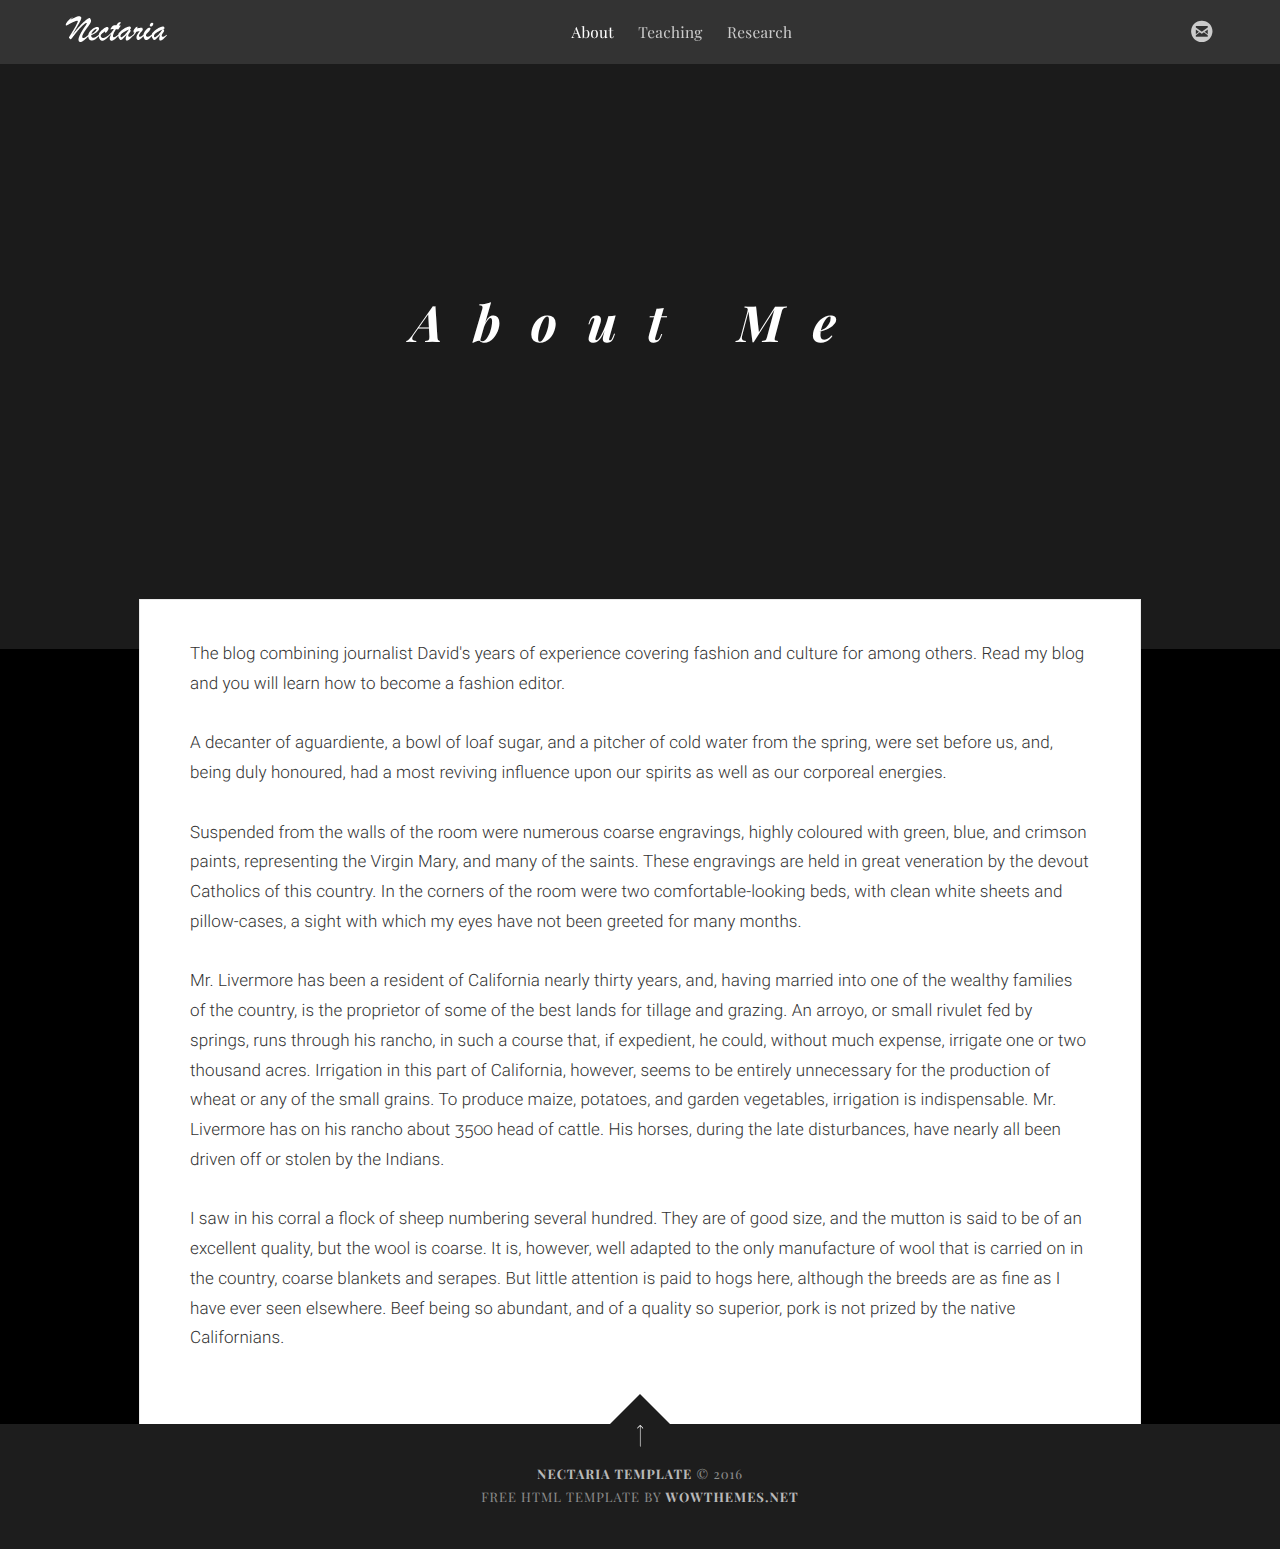
==== commit 5e2a5764: "Update about.html" ====
--- a/about.html
+++ b/about.html
@@ -3,7 +3,7 @@
 <head>
 <meta charset="utf-8"/>
 <meta http-equiv="X-UA-Compatible" content="IE=edge"/>
-<title>Nectaria - Free HTML Template by WowThemes.net</title>
+<title>Francisco J. Alvial Vásquez</title>
 <meta name="description" content="Thoughts, reviews and ideas since 1999."/>
 <meta name="viewport" content="width=device-width, initial-scale=1.0"/>
 <link rel="shortcut icon" href="#">
@@ -15,15 +15,15 @@
 	<nav class="main-nav overlay clearfix">
 	<a class="blog-logo" href="index.html"><img src="assets/img/logo.png" alt="Fashion Critiques"/></a>
 	<ul id="menu">
-		<li class="nav-home nav-current" role="presentation"><a href="index.html">Home</a></li>
-		<li class="nav-article-example" role="presentation"><a href="article.html">Post Example</a></li>
-		<li class="nav-about-us" role="presentation"><a href="about.html">Page Example</a></li>
-		<li class="nav-author-page" role="presentation"><a href="author.html">Author Page</a></li>
+		<li class="nav-home nav-current" role="presentation"><a href="index.html">About</a></li>
+		<li class="nav-article-example" role="presentation"><a href="article.html">Teaching</a></li>
+		<li class="nav-about-us" role="presentation"><a href="about.html">Research</a></li>
+		<!--<li class="nav-author-page" role="presentation"><a href="author.html">Author Page</a></li>-->
 		<span class="socialheader">
-		<a href="#"><span class='symbol'>circletwitterbird</span></a>
-		<a href="#"><span class='symbol'>circlefacebook</span></a>
-		<a href="#"><span class='symbol'>circlegoogleplus</span></a>
-		<a href="mailto:wowthemesnet@gmail.com"><span class='symbol'>circleemail</span></a>
+		<!-- <a href="#"><span class='symbol'>circletwitterbird</span></a> -->
+		<!--<a href="#"><span class='symbol'>circlefacebook</span></a>-->
+		<!--<a href="#"><span class='symbol'>circlegoogleplus</span></a>-->
+		<a href="fcoalvialv@gmail.com"><span class='symbol'>circleemail</span></a>
 		</span>
 	</ul>
 	</nav>
@@ -68,4 +68,4 @@
 <script type="text/javascript" src="assets/js/jquery.fitvids.js"></script>
 <script type="text/javascript" src="assets/js/index.js"></script>
 </body>
-</html>+</html>
--- a/assets/css/screen.css
+++ b/assets/css/screen.css
@@ -45,7 +45,7 @@
 	border-bottom:1px dotted;
 }
 b,strong {
-	font-weight:700;
+	font-weight:300;
 }
 dfn {
 	font-style:italic;
@@ -95,7 +95,7 @@
 	margin:0;
 }
 fieldset {
-	border:1px solid #c0c0c0;
+	border:1px solid #000;
 	margin:0 2px;
 	padding:0.35em 0.625em 0.75em;
 }
@@ -1003,7 +1003,7 @@
 }
 .post-template .post-title {
 	margin-bottom:0;
-	letter-spacing:-1px;
+	letter-spacing:30px;
 	font-style:italic;
 }
 .post-template .post-meta {
@@ -1028,7 +1028,7 @@
 	overflow:hidden;
 }
 .site-wrapper {
-	background-color:#f7faf9;
+	background-color:#000000;
 }
 .sidebar {
 	width:25%;
@@ -1037,7 +1037,7 @@
 }
 .widget {
 	padding:30px;
-	background:#f7faf9;
+	background:#000000;
 	margin-bottom:30px;
 	overflow:hidden;
 	font-size:1.5rem;
@@ -2263,4 +2263,4 @@
 	line-height:30px;
 	padding:7px 12px;
 	height: 44px;
-}+}
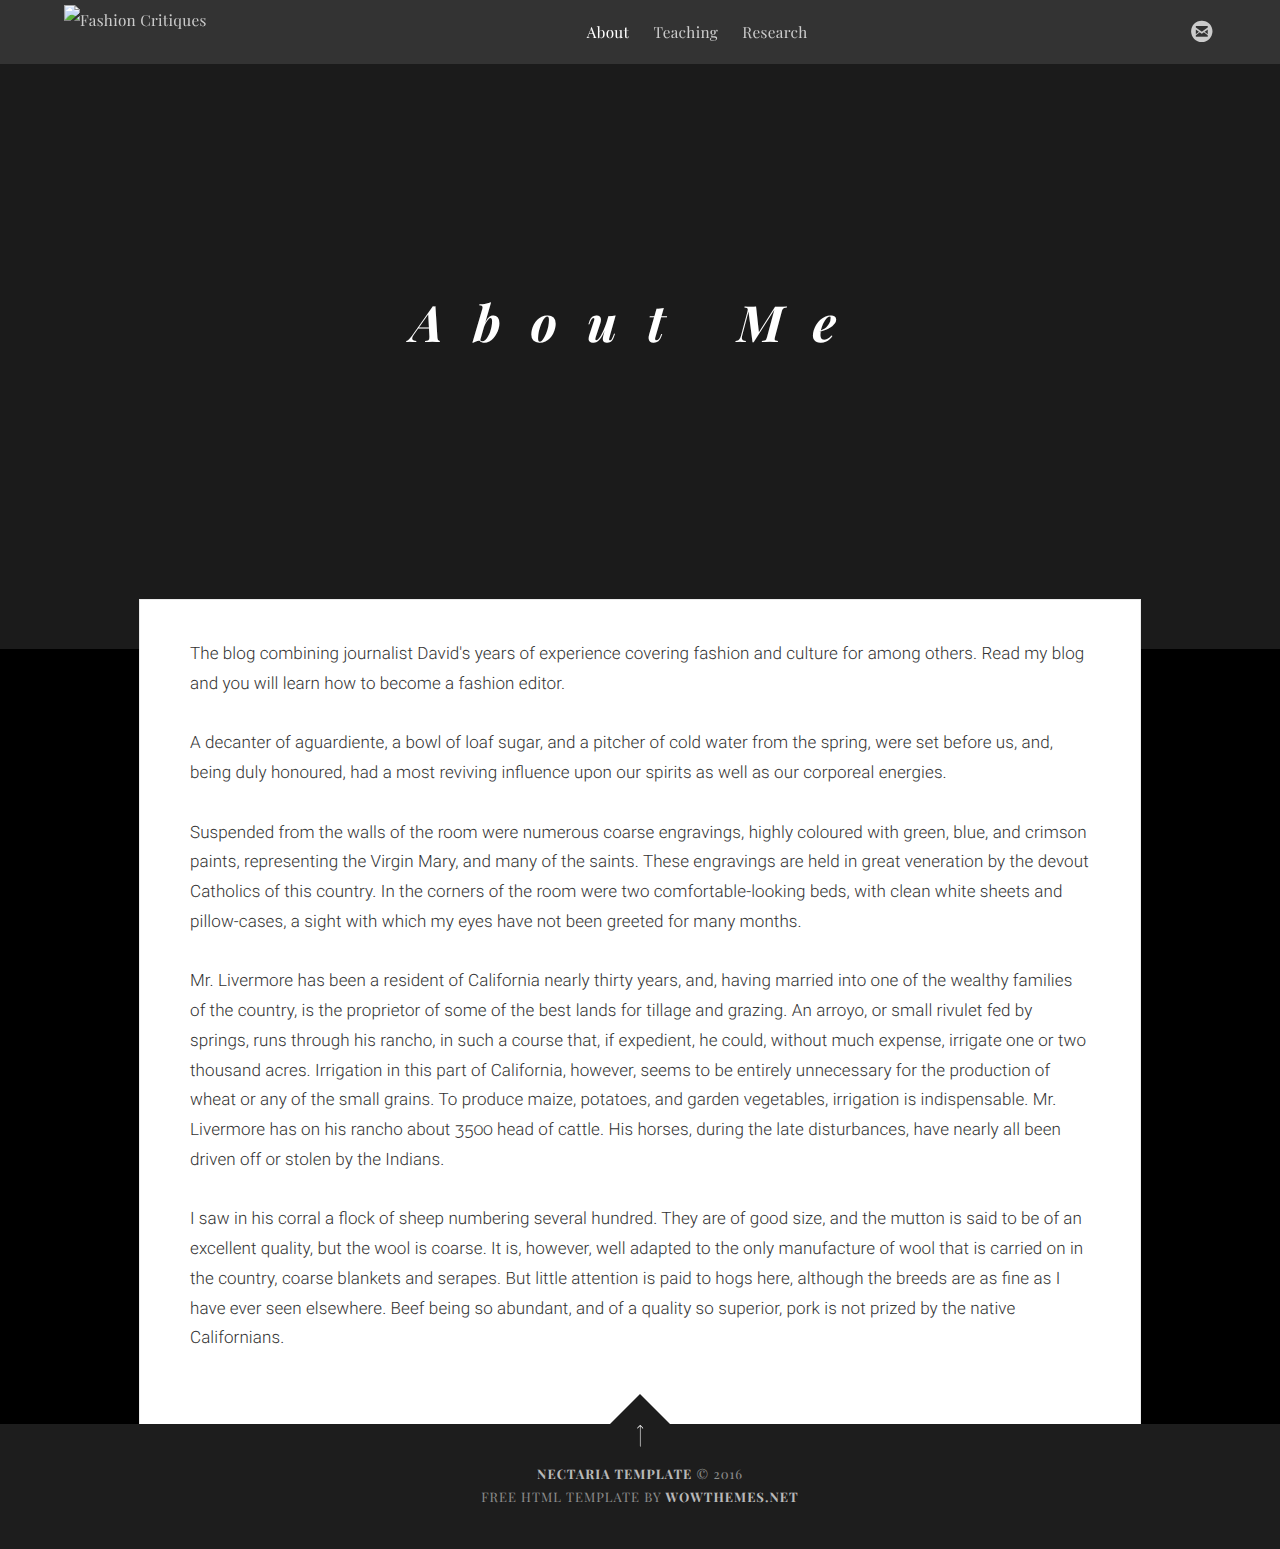
==== commit 82f36ecd: "Update about.html" ====
--- a/about.html
+++ b/about.html
@@ -13,7 +13,7 @@
 <body class="post-template page-template page">
 <div class="site-wrapper">
 	<nav class="main-nav overlay clearfix">
-	<a class="blog-logo" href="index.html"><img src="assets/img/logo.png" alt="Fashion Critiques"/></a>
+	<a class="blog-logo" href="index.html"><img src="assets/img/ms-icon-57x57.png" alt="Fashion Critiques"/></a>
 	<ul id="menu">
 		<li class="nav-home nav-current" role="presentation"><a href="index.html">About</a></li>
 		<li class="nav-article-example" role="presentation"><a href="article.html">Teaching</a></li>
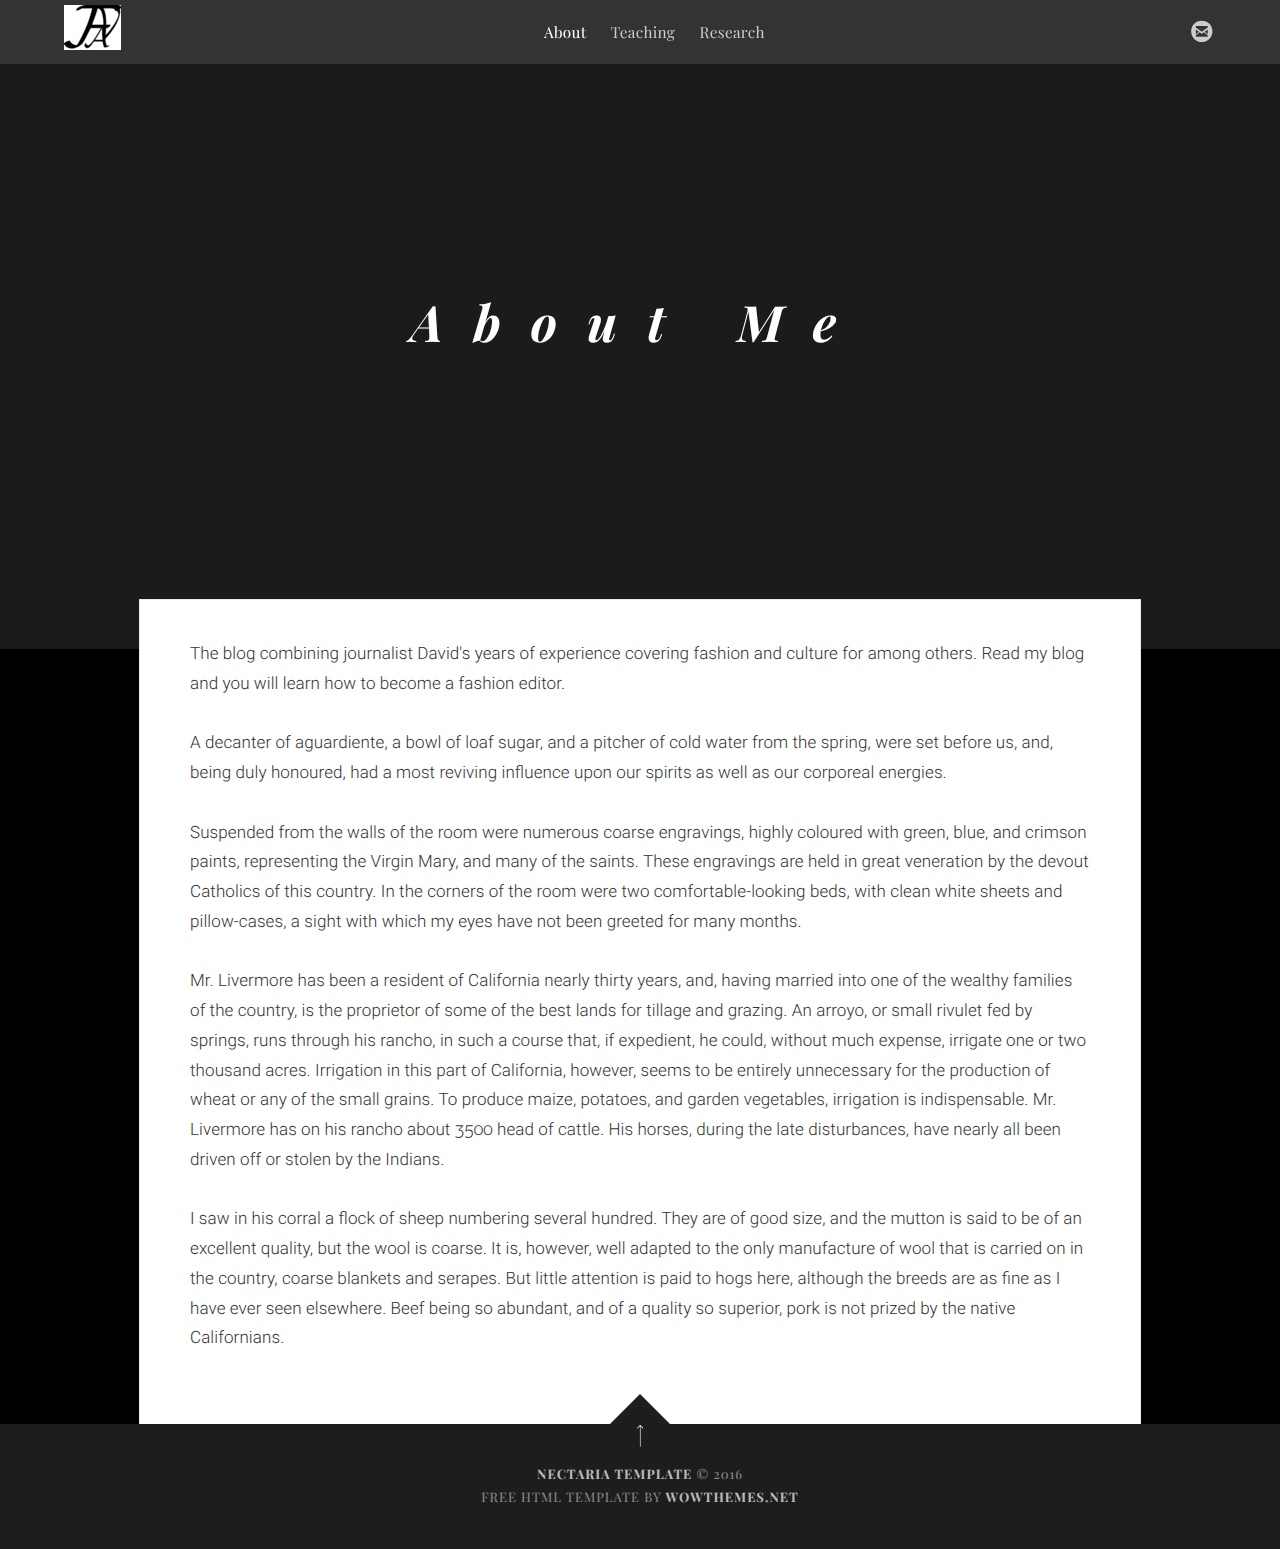
==== commit 6edd2f6f: "Update about.html" ====
--- a/about.html
+++ b/about.html
@@ -13,7 +13,7 @@
 <body class="post-template page-template page">
 <div class="site-wrapper">
 	<nav class="main-nav overlay clearfix">
-	<a class="blog-logo" href="index.html"><img src="assets/img/ms-icon-57x57.png" alt="Fashion Critiques"/></a>
+	<a class="blog-logo" href="index.html"><img src="assets/img/apple-icon-57x57.png" alt="Fashion Critiques"/></a>
 	<ul id="menu">
 		<li class="nav-home nav-current" role="presentation"><a href="index.html">About</a></li>
 		<li class="nav-article-example" role="presentation"><a href="article.html">Teaching</a></li>
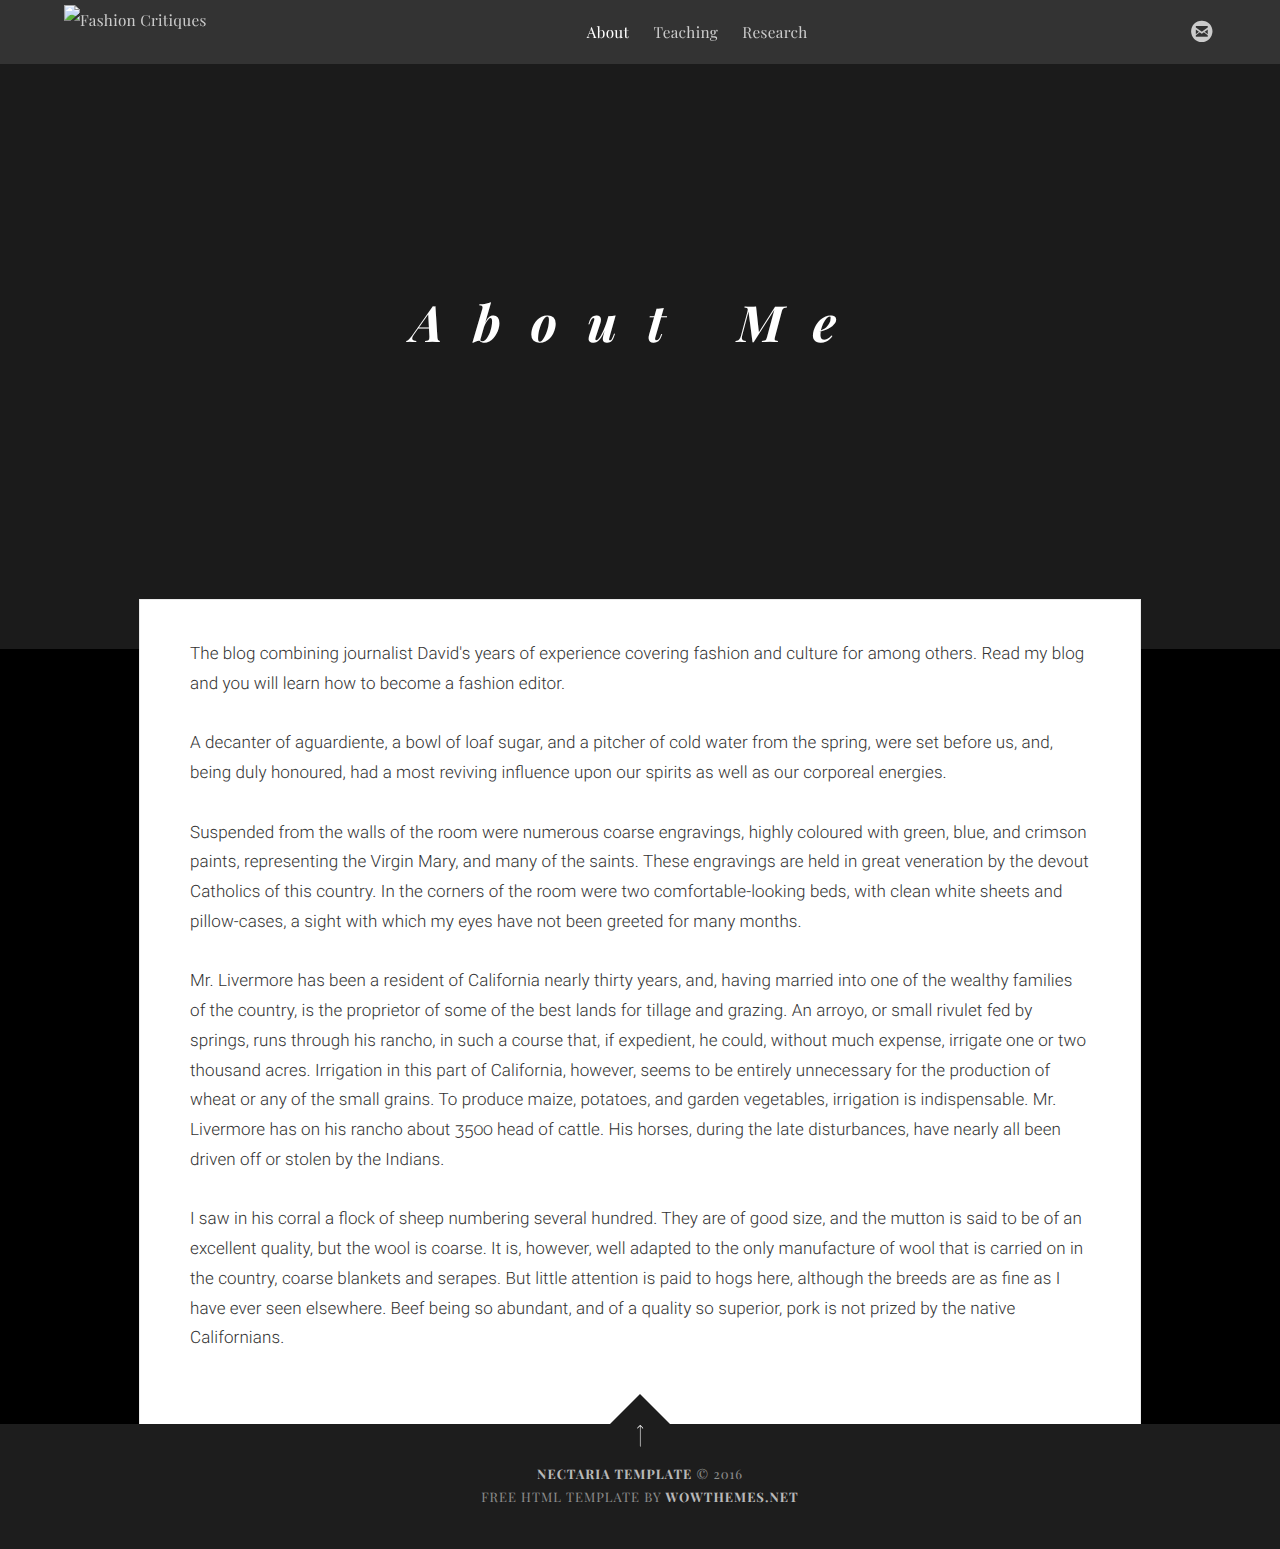
==== commit cf45d588: "Update about.html" ====
--- a/about.html
+++ b/about.html
@@ -13,7 +13,7 @@
 <body class="post-template page-template page">
 <div class="site-wrapper">
 	<nav class="main-nav overlay clearfix">
-	<a class="blog-logo" href="index.html"><img src="assets/img/apple-icon-57x57.png" alt="Fashion Critiques"/></a>
+	<a class="blog-logo" href="index.html"><img src="assets/img/text1004.png" alt="Fashion Critiques"/></a>
 	<ul id="menu">
 		<li class="nav-home nav-current" role="presentation"><a href="index.html">About</a></li>
 		<li class="nav-article-example" role="presentation"><a href="article.html">Teaching</a></li>
